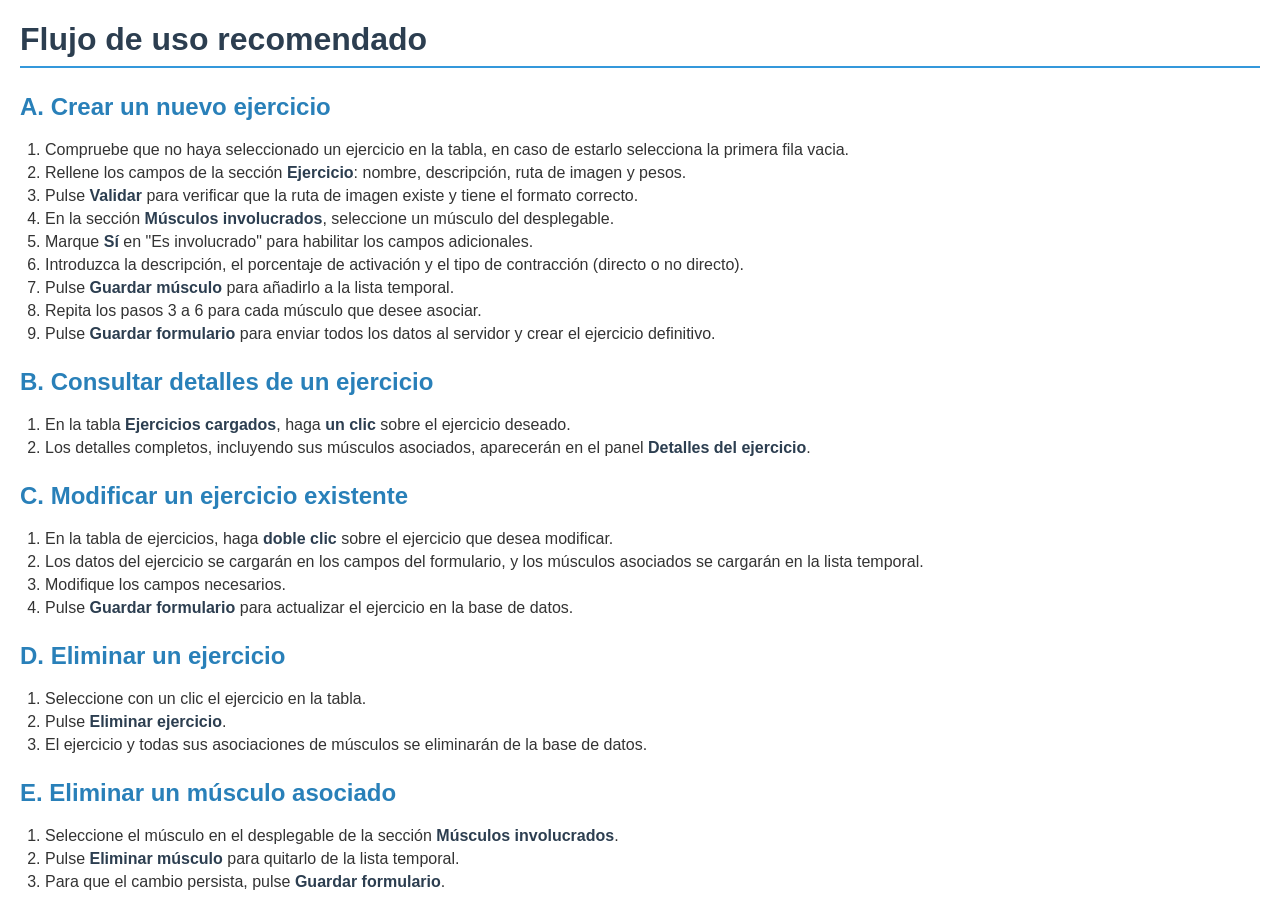
==== adminejerciciosgym/src/main/resources/ayuda/contenido/flujo_uso.html @ bb61cd92 "Se sube servicio web y aplicación de escritorio junto a doc" ====
<!DOCTYPE html>
<html lang="es">
<head>
    <meta charset="UTF-8">
    <title>Flujo de uso recomendado</title>
    <link rel="stylesheet" href="estilos.css">
</head>
<body>

<h1>Flujo de uso recomendado</h1>

<h2>A. Crear un nuevo ejercicio</h2>
<ol>
    <li>Compruebe que no haya seleccionado un ejercicio en la tabla, en caso de estarlo
        selecciona la primera fila vacia.</li>
    <li>Rellene los campos de la sección <strong>Ejercicio</strong>: nombre,
        descripción, ruta de imagen y pesos.</li>
    <li>Pulse <strong>Validar</strong> para verificar que la ruta de imagen existe
        y tiene el formato correcto.</li>
    <li>En la sección <strong>Músculos involucrados</strong>, seleccione un músculo
        del desplegable.</li>
    <li>Marque <strong>Sí</strong> en "Es involucrado" para habilitar los campos
        adicionales.</li>
    <li>Introduzca la descripción, el porcentaje de activación y el tipo de
        contracción (directo o no directo).</li>
    <li>Pulse <strong>Guardar músculo</strong> para añadirlo a la lista temporal.</li>
    <li>Repita los pasos 3 a 6 para cada músculo que desee asociar.</li>
    <li>Pulse <strong>Guardar formulario</strong> para enviar todos los datos al
        servidor y crear el ejercicio definitivo.</li>
</ol>

<h2>B. Consultar detalles de un ejercicio</h2>
<ol>
    <li>En la tabla <strong>Ejercicios cargados</strong>, haga <strong>un clic</strong>
        sobre el ejercicio deseado.</li>
    <li>Los detalles completos, incluyendo sus músculos asociados, aparecerán en el
        panel <strong>Detalles del ejercicio</strong>.</li>
</ol>

<h2>C. Modificar un ejercicio existente</h2>
<ol>
    <li>En la tabla de ejercicios, haga <strong>doble clic</strong> sobre el ejercicio
        que desea modificar.</li>
    <li>Los datos del ejercicio se cargarán en los campos del formulario, y los
        músculos asociados se cargarán en la lista temporal.</li>
    <li>Modifique los campos necesarios.</li>
    <li>Pulse <strong>Guardar formulario</strong> para actualizar el ejercicio en
        la base de datos.</li>
</ol>

<h2>D. Eliminar un ejercicio</h2>
<ol>
    <li>Seleccione con un clic el ejercicio en la tabla.</li>
    <li>Pulse <strong>Eliminar ejercicio</strong>.</li>
    <li>El ejercicio y todas sus asociaciones de músculos se eliminarán de la base
        de datos.</li>
</ol>

<h2>E. Eliminar un músculo asociado</h2>
<ol>
    <li>Seleccione el músculo en el desplegable de la sección
        <strong>Músculos involucrados</strong>.</li>
    <li>Pulse <strong>Eliminar músculo</strong> para quitarlo de la lista temporal.</li>
    <li>Para que el cambio persista, pulse <strong>Guardar formulario</strong>.</li>
</ol>

</body>
</html>
---- adminejerciciosgym/src/main/resources/ayuda/contenido/estilos.css ----
body {
    font-family: Arial, Helvetica, sans-serif;
    margin: 20px;
    color: #333;
}

h1, strong {
    color: #2c3e50;
}

h1 {
    border-bottom: 2px solid #3498db;
    padding-bottom: 8px;
}

h2 { 
    color: #2980b9; margin-top: 25px; 
}

h3 { 
    color: #16a085; margin-top: 20px;
}

p {
    line-height: 1.6;
    text-align: justify;
}

ul, ol {
    margin: 8px 0;
    padding-left: 25px;
}

li { 
    margin: 5px 0;
}

code {
    padding: 1px 5px;
    border-radius: 3px;
    font-size: 0.95em;
}

.flujo {
    padding: 12px 16px;
    margin: 15px 0;
}

.resumen {
    border: 1px solid #d4e6f1;
    border-radius: 5px;
}

.resumen a {
    color: #2980b9;
    text-decoration: none;
    font-weight: bold;
}

.resumen a:hover { 
    text-decoration: underline; 
}

.campo {
    margin: 6px 0;
    padding-left: 10px;
}
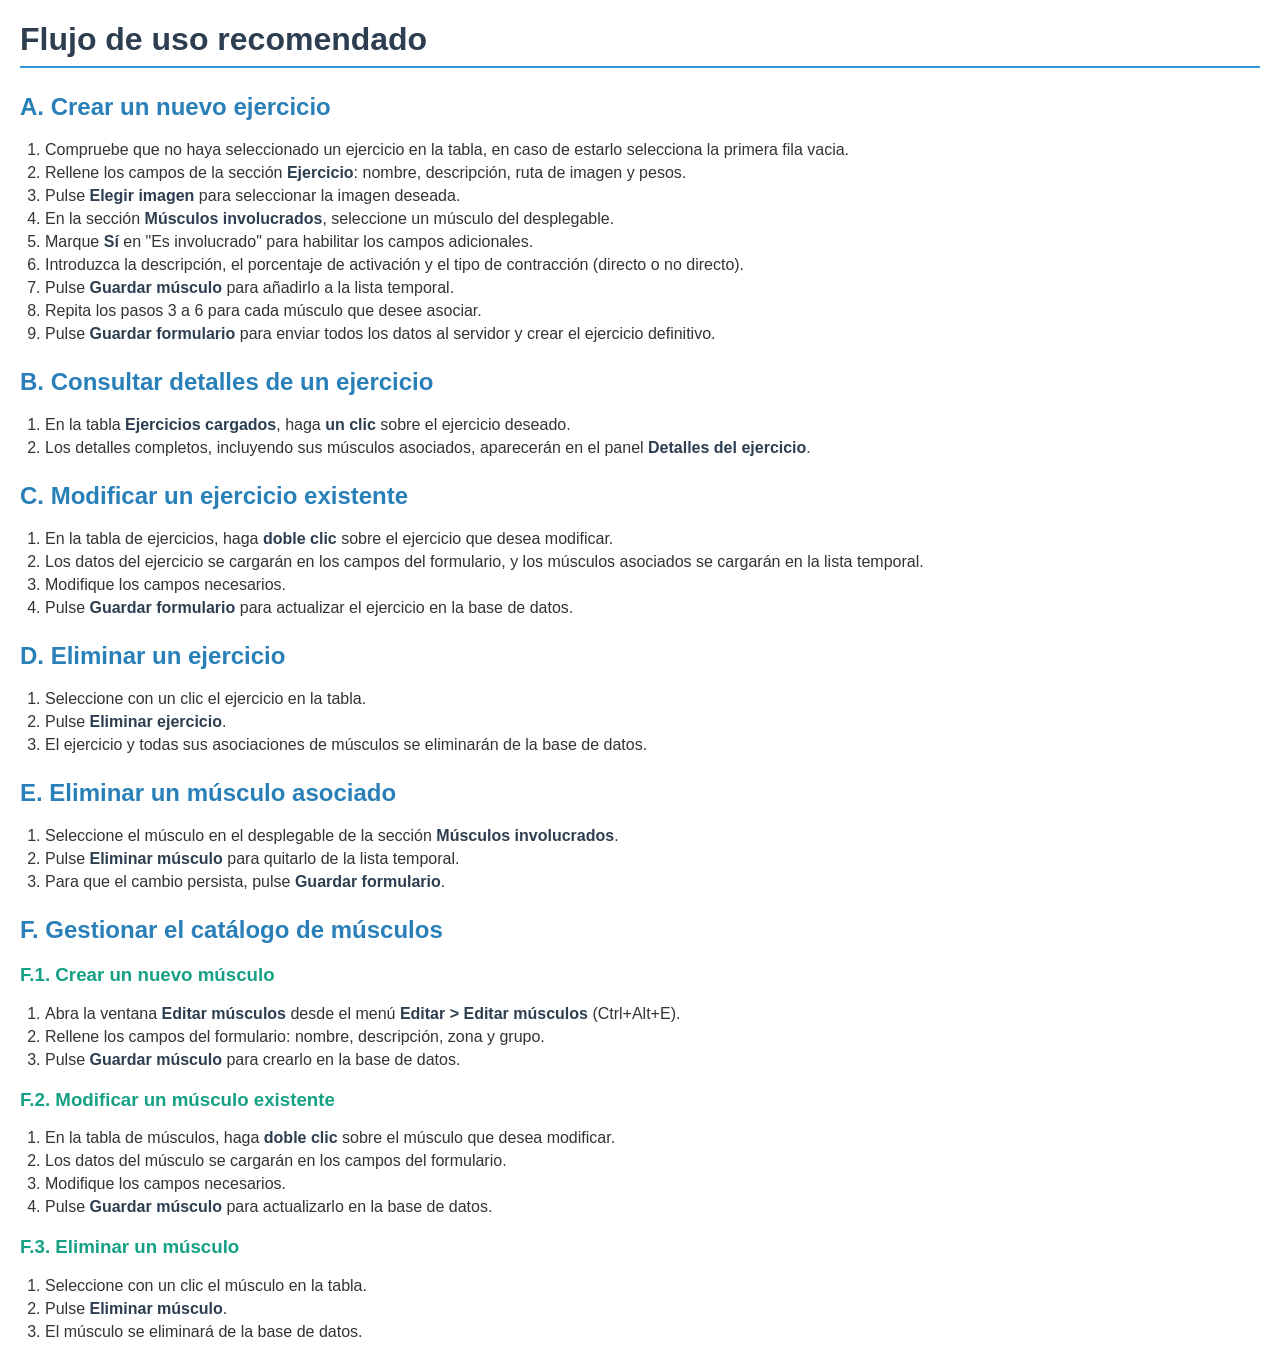
==== commit ef442791: "Refactorización de aplicación de escritorio y actualización de Java Help" ====
--- a/adminejerciciosgym/src/main/resources/ayuda/contenido/flujo_uso.html
+++ b/adminejerciciosgym/src/main/resources/ayuda/contenido/flujo_uso.html
@@ -15,8 +15,7 @@
         selecciona la primera fila vacia.</li>
     <li>Rellene los campos de la sección <strong>Ejercicio</strong>: nombre,
         descripción, ruta de imagen y pesos.</li>
-    <li>Pulse <strong>Validar</strong> para verificar que la ruta de imagen existe
-        y tiene el formato correcto.</li>
+    <li>Pulse <strong>Elegir imagen</strong> para seleccionar la imagen deseada.</li>
     <li>En la sección <strong>Músculos involucrados</strong>, seleccione un músculo
         del desplegable.</li>
     <li>Marque <strong>Sí</strong> en "Es involucrado" para habilitar los campos
@@ -64,5 +63,30 @@
     <li>Para que el cambio persista, pulse <strong>Guardar formulario</strong>.</li>
 </ol>
 
+<h2>F. Gestionar el catálogo de músculos</h2>
+<h3>F.1. Crear un nuevo músculo</h3>
+<ol>
+    <li>Abra la ventana <strong>Editar músculos</strong> desde el menú
+        <strong>Editar &gt; Editar músculos</strong> (Ctrl+Alt+E).</li>
+    <li>Rellene los campos del formulario: nombre, descripción, zona y grupo.</li>
+    <li>Pulse <strong>Guardar músculo</strong> para crearlo en la base de datos.</li>
+</ol>
+
+<h3>F.2. Modificar un músculo existente</h3>
+<ol>
+    <li>En la tabla de músculos, haga <strong>doble clic</strong> sobre el músculo
+        que desea modificar.</li>
+    <li>Los datos del músculo se cargarán en los campos del formulario.</li>
+    <li>Modifique los campos necesarios.</li>
+    <li>Pulse <strong>Guardar músculo</strong> para actualizarlo en la base de datos.</li>
+</ol>
+
+<h3>F.3. Eliminar un músculo</h3>
+<ol>
+    <li>Seleccione con un clic el músculo en la tabla.</li>
+    <li>Pulse <strong>Eliminar músculo</strong>.</li>
+    <li>El músculo se eliminará de la base de datos.</li>
+</ol>
+
 </body>
 </html>
--- a/adminejerciciosgym/src/main/resources/ayuda/contenido/estilos.css
+++ b/adminejerciciosgym/src/main/resources/ayuda/contenido/estilos.css
@@ -41,26 +41,6 @@
     font-size: 0.95em;
 }
 
-.flujo {
-    padding: 12px 16px;
-    margin: 15px 0;
-}
-
-.resumen {
-    border: 1px solid #d4e6f1;
-    border-radius: 5px;
-}
-
-.resumen a {
-    color: #2980b9;
-    text-decoration: none;
-    font-weight: bold;
-}
-
-.resumen a:hover { 
-    text-decoration: underline; 
-}
-
 .campo {
     margin: 6px 0;
     padding-left: 10px;
